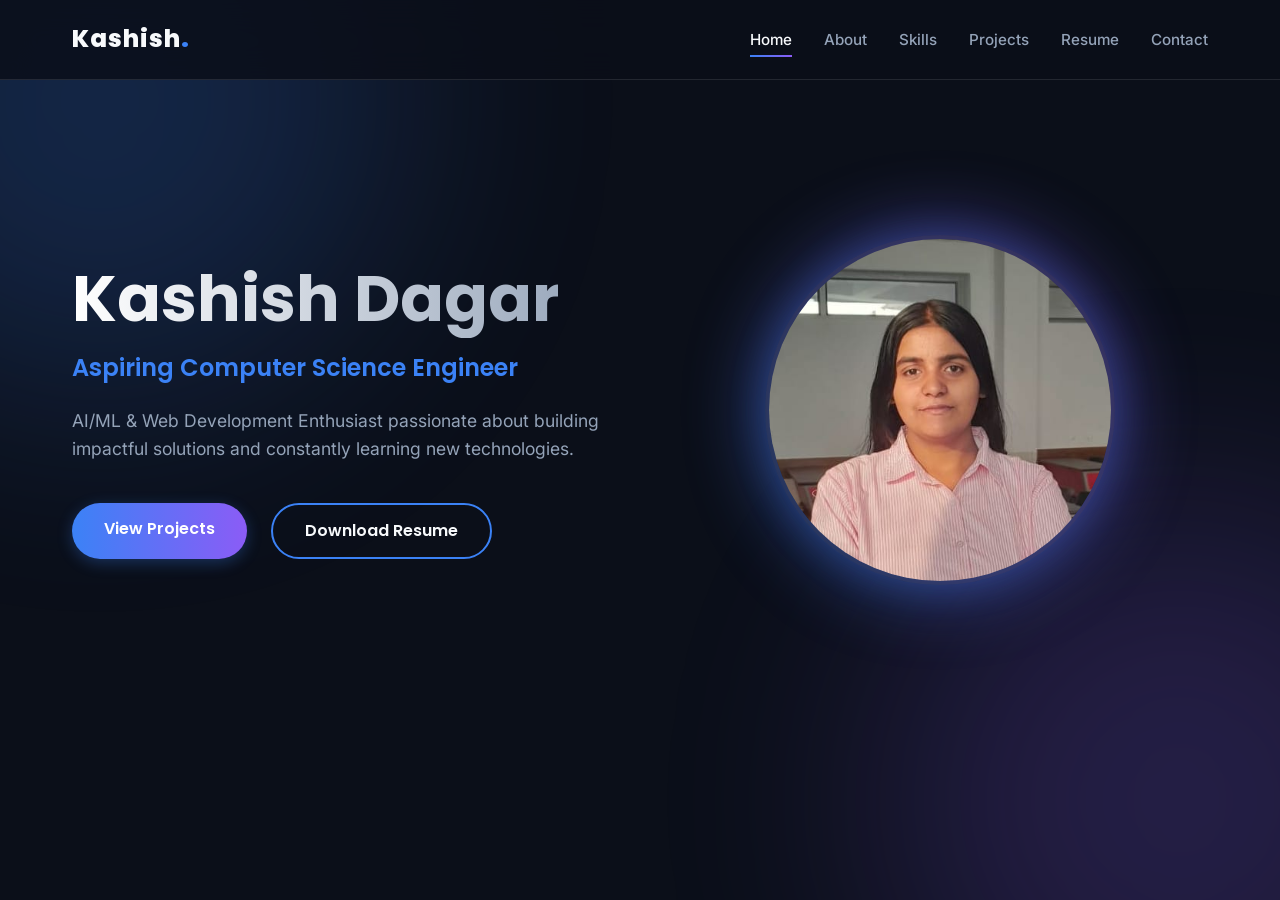
==== index.html @ 932bd5d1 "first commit" ====
<!DOCTYPE html>
<html lang="en">
<head>
    <meta charset="UTF-8">
    <meta name="viewport" content="width=device-width, initial-scale=1.0">
    <title>Kashish Dagar | Portfolio</title>
    <meta name="description" content="Portfolio of Kashish Dagar, Aspiring Computer Science Engineer.">
    <link rel="stylesheet" href="index.css">
    <style>
        .hero {
            display: flex;
            align-items: center;
            justify-content: space-between;
            min-height: calc(100vh - var(--nav-height));
            gap: 4rem;
        }
        
        .hero-content {
            flex: 1;
            max-width: 600px;
        }

        .hero-title {
            font-size: 4rem;
            margin-bottom: 1rem;
            background: linear-gradient(to right, #fff, var(--text-muted));
            -webkit-background-clip: text;
            -webkit-text-fill-color: transparent;
        }

        .hero-subtitle {
            font-size: 1.5rem;
            color: var(--primary);
            margin-bottom: 1.5rem;
            font-family: var(--font-heading);
            font-weight: 600;
        }

        .hero-text {
            font-size: 1.1rem;
            color: var(--text-muted);
            margin-bottom: 2.5rem;
        }

        .hero-buttons {
            display: flex;
            gap: 1.5rem;
        }

        .hero-image-container {
            flex: 1;
            display: flex;
            justify-content: center;
            align-items: center;
            position: relative;
        }

        .hero-image {
            width: 350px;
            height: 350px;
            border-radius: 50%;
            object-fit: cover;
            border: 4px solid var(--card-border);
            position: relative;
            z-index: 10;
            box-shadow: 0 0 40px rgba(59, 130, 246, 0.2);
        }

        .hero-image-glow {
            position: absolute;
            width: 350px;
            height: 350px;
            background: linear-gradient(45deg, var(--primary), var(--secondary));
            border-radius: 50%;
            filter: blur(40px);
            opacity: 0.6;
            animation: pulse 4s infinite alternate;
        }

        @keyframes pulse {
            0% { transform: scale(1); opacity: 0.5; }
            100% { transform: scale(1.05); opacity: 0.8; }
        }

        @media (max-width: 992px) {
            .hero {
                flex-direction: column-reverse;
                text-align: center;
                justify-content: center;
                padding-top: 2rem;
            }
            .hero-buttons {
                justify-content: center;
            }
            .hero-title {
                font-size: 3rem;
            }
        }
    </style>
</head>
<body>
    <div class="bg-glow"></div>

    <!-- Navigation -->
    <nav class="navbar">
        <div class="container nav-container">
            <a href="index.html" class="logo">Kashish<span>.</span></a>
            <button class="hamburger" id="hamburger" aria-label="Toggle menu">&#9776;</button>
            <ul class="nav-links" id="navLinks">
                <li><a href="index.html" class="nav-link">Home</a></li>
                <li><a href="about.html" class="nav-link">About</a></li>
                <li><a href="skills.html" class="nav-link">Skills</a></li>
                <li><a href="projects.html" class="nav-link">Projects</a></li>
                <li><a href="resume.html" class="nav-link">Resume</a></li>
                <li><a href="contact.html" class="nav-link">Contact</a></li>
            </ul>
        </div>
    </nav>

    <!-- Main Content -->
    <main class="container">
        <section class="hero">
            <div class="hero-content">
                <h1 class="hero-title">Kashish Dagar</h1>
                <h2 class="hero-subtitle">Aspiring Computer Science Engineer</h2>
                <p class="hero-text">
                    AI/ML & Web Development Enthusiast passionate about building impactful solutions and constantly learning new technologies.
                </p>
                <div class="hero-buttons">
                    <a href="projects.html" class="btn btn-primary">View Projects</a>
                    <a href="resume.html" class="btn btn-outline">Download Resume</a>
                </div>
            </div>
            <div class="hero-image-container">
                <div class="hero-image-glow"></div>
                <img src="photo.jpeg" alt="Kashish Dagar" class="hero-image" onerror="this.src='https://via.placeholder.com/350?text=Profile+Photo'">
            </div>
        </section>
    </main>

    <script src="script.js"></script>
</body>
</html>
---- index.css ----
@import url('https://fonts.googleapis.com/css2?family=Inter:wght@300;400;500;600;700&family=Poppins:wght@400;500;600;700;800&display=swap');

:root {
  /* Colors */
  --bg-color: #0b0f19;
  --bg-card: rgba(20, 26, 40, 0.7);
  --bg-nav: rgba(11, 15, 25, 0.85);
  
  --primary: #3b82f6; /* Blue */
  --primary-glow: rgba(59, 130, 246, 0.5);
  --secondary: #8b5cf6; /* Purple */
  --secondary-glow: rgba(139, 92, 246, 0.5);
  
  --text-main: #f8fafc;
  --text-muted: #94a3b8;
  
  --border-color: rgba(255, 255, 255, 0.1);
  --card-border: rgba(255, 255, 255, 0.05);

  /* Typography */
  --font-heading: 'Poppins', sans-serif;
  --font-body: 'Inter', sans-serif;

  /* Spacing & Layout */
  --nav-height: 80px;
  --container-width: 1200px;
  
  /* Transitions */
  --transition: all 0.3s cubic-bezier(0.4, 0, 0.2, 1);
}

* {
  margin: 0;
  padding: 0;
  box-sizing: border-box;
}

html {
  scroll-behavior: smooth;
}

body {
  font-family: var(--font-body);
  background-color: var(--bg-color);
  color: var(--text-main);
  line-height: 1.6;
  overflow-x: hidden;
  min-height: 100vh;
  display: flex;
  flex-direction: column;
}

/* Typography Utility */
h1, h2, h3, h4, h5, h6 {
  font-family: var(--font-heading);
  font-weight: 700;
  line-height: 1.2;
}

h2.section-title {
  text-align: center;
  font-size: 2.5rem;
  margin-bottom: 3rem;
  background: linear-gradient(to right, var(--primary), var(--secondary));
  -webkit-background-clip: text;
  -webkit-text-fill-color: transparent;
  display: inline-block;
  width: 100%;
}

a {
  text-decoration: none;
  color: inherit;
  transition: var(--transition);
}

ul {
  list-style: none;
}

/* Background Gradients */
.bg-glow {
  position: fixed;
  top: 0;
  left: 0;
  width: 100vw;
  height: 100vh;
  z-index: -1;
  overflow: hidden;
  pointer-events: none;
}

.bg-glow::before, .bg-glow::after {
  content: '';
  position: absolute;
  width: 600px;
  height: 600px;
  border-radius: 50%;
  filter: blur(120px);
  opacity: 0.4;
}

.bg-glow::before {
  top: -200px;
  left: -200px;
  background: var(--primary-glow);
}

.bg-glow::after {
  bottom: -200px;
  right: -200px;
  background: var(--secondary-glow);
}

/* Container */
.container {
  width: 100%;
  max-width: var(--container-width);
  margin: 0 auto;
  padding: 0 2rem;
}

/* Navbar */
.navbar {
  position: fixed;
  top: 0;
  left: 0;
  width: 100%;
  height: var(--nav-height);
  background: var(--bg-nav);
  backdrop-filter: blur(16px);
  -webkit-backdrop-filter: blur(16px);
  border-bottom: 1px solid var(--border-color);
  z-index: 1000;
  display: flex;
  align-items: center;
}

.nav-container {
  display: flex;
  justify-content: space-between;
  align-items: center;
  width: 100%;
}

.logo {
  font-family: var(--font-heading);
  font-size: 1.5rem;
  font-weight: 800;
  color: var(--text-main);
  letter-spacing: 1px;
}

.logo span {
  color: var(--primary);
}

.nav-links {
  display: flex;
  gap: 2rem;
}

.nav-link {
  font-size: 0.95rem;
  font-weight: 500;
  color: var(--text-muted);
  position: relative;
  padding: 0.5rem 0;
}

.nav-link::after {
  content: '';
  position: absolute;
  bottom: 0;
  left: 0;
  width: 0;
  height: 2px;
  background: linear-gradient(to right, var(--primary), var(--secondary));
  transition: var(--transition);
}

.nav-link:hover, .nav-link.active {
  color: var(--text-main);
}

.nav-link:hover::after, .nav-link.active::after {
  width: 100%;
}

.hamburger {
  display: none;
  cursor: pointer;
  background: none;
  border: none;
  color: var(--text-main);
  font-size: 1.5rem;
}

/* Main Content */
main {
  flex-grow: 1;
  padding-top: calc(var(--nav-height) + 4rem);
  padding-bottom: 4rem;
  min-height: calc(100vh - var(--nav-height));
  display: flex;
  flex-direction: column;
}

/* Cards */
.card {
  background: var(--bg-card);
  backdrop-filter: blur(10px);
  border: 1px solid var(--card-border);
  border-radius: 1rem;
  padding: 2rem;
  transition: var(--transition);
  box-shadow: 0 4px 20px rgba(0, 0, 0, 0.1);
}

.card:hover {
  transform: translateY(-5px);
  border-color: rgba(255, 255, 255, 0.15);
  box-shadow: 0 10px 30px rgba(0, 0, 0, 0.2), 0 0 20px var(--primary-glow);
}

/* Buttons */
.btn {
  display: inline-block;
  padding: 0.8rem 2rem;
  border-radius: 2rem;
  font-weight: 600;
  font-family: var(--font-heading);
  cursor: pointer;
  transition: var(--transition);
  border: none;
  text-align: center;
}

.btn-primary {
  background: linear-gradient(to right, var(--primary), var(--secondary));
  color: #fff;
  box-shadow: 0 4px 15px rgba(59, 130, 246, 0.3);
}

.btn-primary:hover {
  transform: translateY(-2px);
  box-shadow: 0 8px 25px rgba(59, 130, 246, 0.5);
}

.btn-outline {
  background: transparent;
  color: var(--text-main);
  border: 2px solid var(--primary);
}

.btn-outline:hover {
  background: rgba(59, 130, 246, 0.1);
  transform: translateY(-2px);
}

/* Responsive */
@media (max-width: 768px) {
  .hamburger {
    display: block;
  }

  .nav-links {
    position: fixed;
    top: var(--nav-height);
    right: -100%;
    width: 100%;
    height: calc(100vh - var(--nav-height));
    background: var(--bg-nav);
    backdrop-filter: blur(16px);
    flex-direction: column;
    align-items: center;
    justify-content: center;
    gap: 3rem;
    transition: var(--transition);
  }

  .nav-links.active {
    right: 0;
  }

  .nav-link {
    font-size: 1.5rem;
  }
}
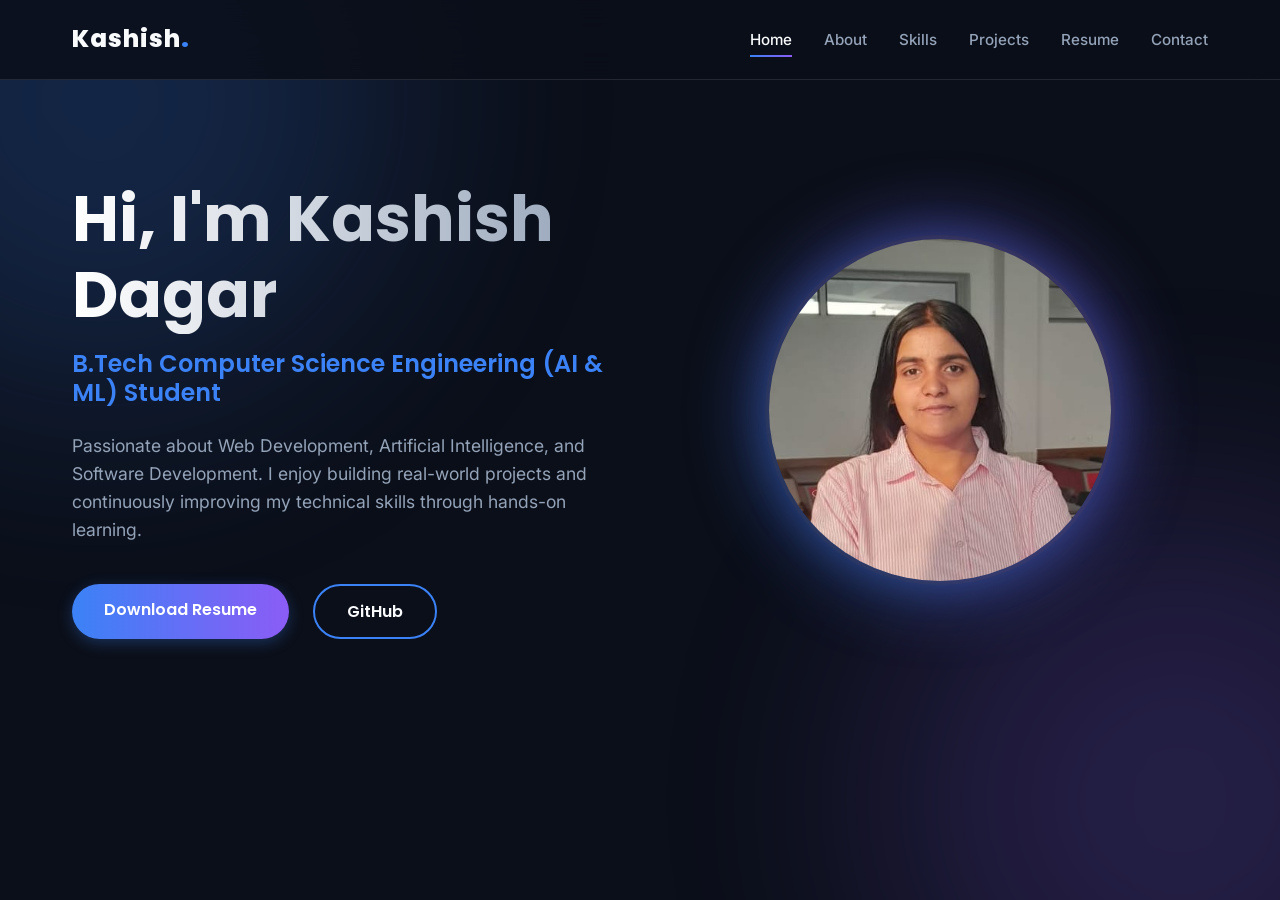
==== commit 77f9f8f1: "Updated portfolio with new resume and project section" ====
--- a/index.html
+++ b/index.html
@@ -121,14 +121,14 @@
     <main class="container">
         <section class="hero">
             <div class="hero-content">
-                <h1 class="hero-title">Kashish Dagar</h1>
-                <h2 class="hero-subtitle">Aspiring Computer Science Engineer</h2>
+                <h1 class="hero-title">Hi, I'm Kashish Dagar</h1>
+                <h2 class="hero-subtitle">B.Tech Computer Science Engineering (AI & ML) Student</h2>
                 <p class="hero-text">
-                    AI/ML & Web Development Enthusiast passionate about building impactful solutions and constantly learning new technologies.
+                    Passionate about Web Development, Artificial Intelligence, and Software Development. I enjoy building real-world projects and continuously improving my technical skills through hands-on learning.
                 </p>
                 <div class="hero-buttons">
-                    <a href="projects.html" class="btn btn-primary">View Projects</a>
-                    <a href="resume.html" class="btn btn-outline">Download Resume</a>
+                    <a href="kashish_resume.pdf" class="btn btn-primary" download>Download Resume</a>
+                    <a href="https://github.com/kd482008" class="btn btn-outline" target="_blank" rel="noopener noreferrer">GitHub</a>
                 </div>
             </div>
             <div class="hero-image-container">
